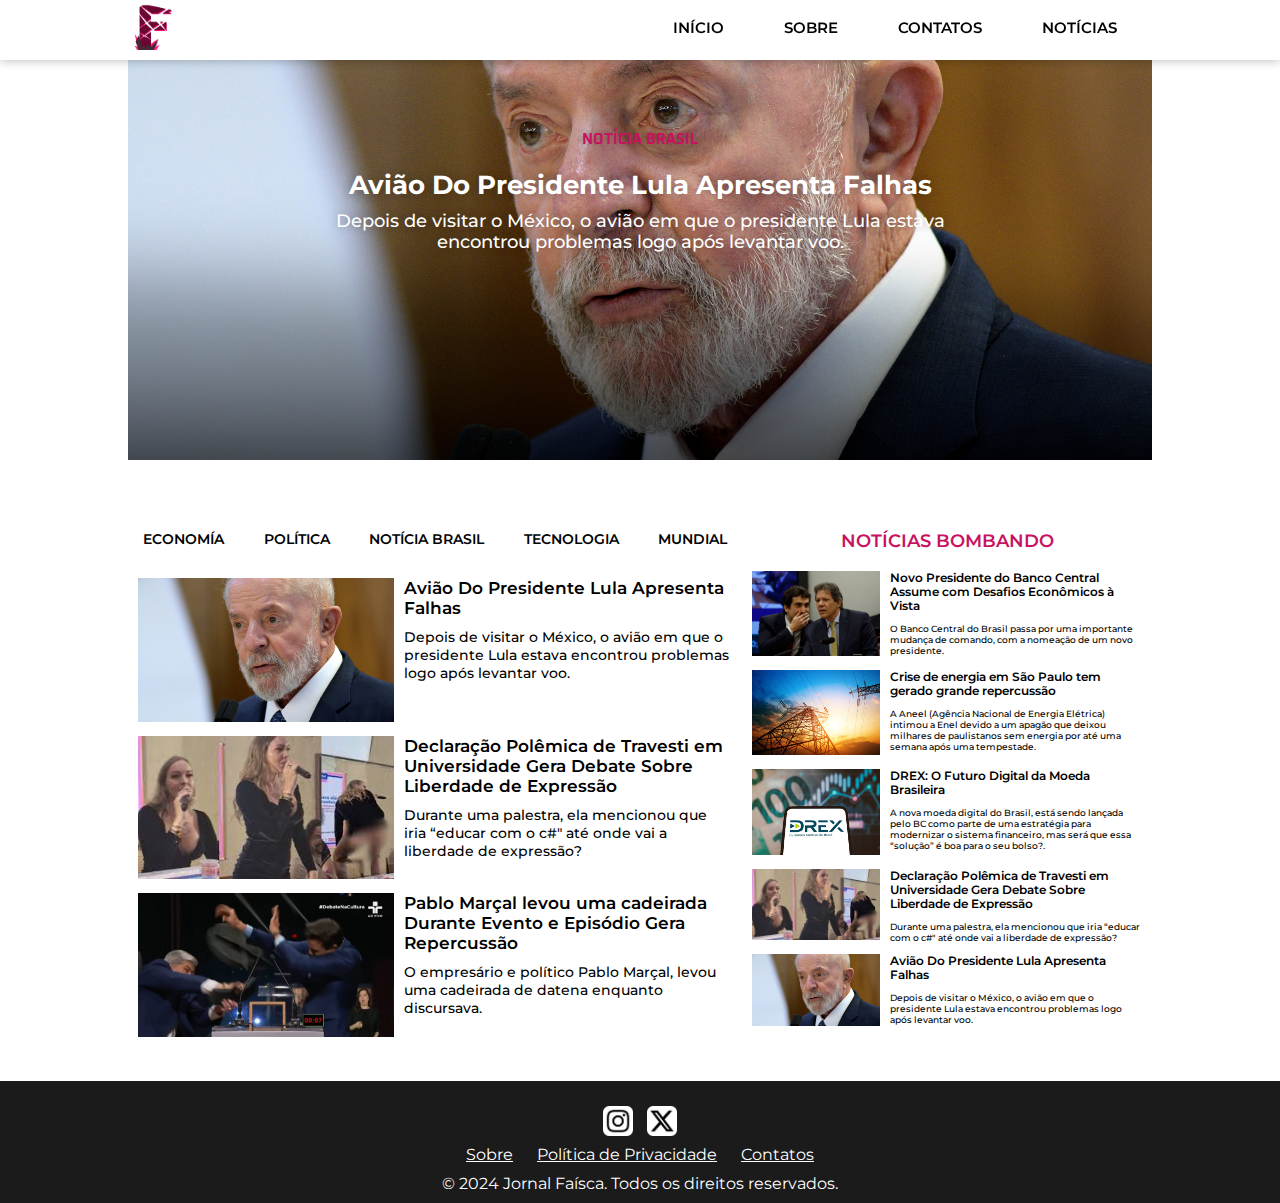
==== index.html @ 3a025a9e "PRIMEIRO" ====
<!DOCTYPE html>
<html lang="pt-br">
<head>
    <meta charset="UTF-8">
    <meta name="viewport" content="width=device-width, initial-scale=1.0">
    <link rel="shortcut icon" href="logo/LOGO ROSA.png" type="image/x-icon">
    <link rel="stylesheet" href="style.css">
    <title>Jornal Faísca - 2.0</title>
</head>
<body>
    <header>
        <nav class="menu">
            <div class="logo">
                <a href="index.html"><img src="logo/LOGO ROSA DARK.png" alt=""></a>
            </div>

            <div class="menu-list">
                <ul>
                    <li class="menu-item"><a href="#" class="menu-link">INÍCIO</a></li>
                    <li class="menu-item"><a href="#" class="menu-link">SOBRE</a></li>
                    <li class="menu-item"><a href="#" class="menu-link">CONTATOS</a></li>
                    <li class="menu-item"><a href="#noticias" class="menu-link">NOTÍCIAS</a></li>
                </ul>
            </div>

            <div class="mobile-menu-icon" onclick="menuShow()">
                <svg xmlns="http://www.w3.org/2000/svg" width="44" height="44" viewBox="0 0 24 24" stroke-width="1.5" stroke="#000000" fill="none" stroke-linecap="round" stroke-linejoin="round">
                    <path stroke="none" d="M0 0h24v24H0z" fill="none"/>
                    <line x1="4" y1="6" x2="20" y2="6" />
                    <line x1="4" y1="12" x2="20" y2="12" />
                    <line x1="4" y1="18" x2="20" y2="18" />
                    </svg>
            </div>
        </nav>

        <div class="mobile-menu">
            <ul>
                <li class="menu-item"><a href="#" class="menu-link">INÍCIO</a></li>
                <li class="menu-item"><a href="#" class="menu-link">SOBRE</a></li>
                <li class="menu-item"><a href="#" class="menu-link">CONTATOS</a></li>
                <li class="menu-item"><a href="#noticias" class="menu-link">NOTÍCIAS</a></li>
            </ul>
        </div>
    </header>
    <div class="container">
        <div class="banner-a">
            <a href="noticiaaviaodolulaapresentafalhas.html">
                <div class="banner">
                    <h2>NOTÍCIA BRASIL</h2>
                    <h1>Avião Do Presidente Lula Apresenta Falhas</h1>
                    <p>Depois de visitar o México, o avião em que o presidente Lula estava encontrou problemas logo após levantar voo.</p>
                </div>
            </a>
        </div>
        <div class="conteudo" id="noticias"><!--==========noticias==========-->
            <div class="box-conteudo-principal">
                <div class="box-menu-noticia">
                    <ul>
                        <li><p onclick="showContent('option1')">ECONOMÍA</p></li>
                        <li><p onclick="showContent('option2')">POLÍTICA</p></li>
                        <li><p onclick="showContent('option3')">NOTÍCIA BRASIL</p></li>
                        <li><p onclick="showContent('option4')">TECNOLOGIA</p></li>
                        <li><p onclick="showContent('option5')">MUNDIAL</p></li>
                    </ul>
                </div>
                <div class="blocomenu" id="option1"><!--ECONOMIA-->
                    <!--<div class="economia">
                        <a href="#">
                            <div class="img-economia">
                                <img src="imgs/" alt="">
                            </div>
                            <div class="texto-economia">
                                <h1></h1>
                                <p></p>
                            </div>
                        </a>
                    </div>-->
                    <!--<div class="economia">
                        <a href="#">
                            <div class="img-economia">
                                <img src="imgs/" alt="">
                            </div>
                            <div class="texto-economia">
                                <h1></h1>
                                <p></p>
                            </div>
                        </a>
                    </div>-->
                    <div class="economia">
                        <a href="#">
                            <div class="img-economia">
                                <img src="imgs/gabrielgalipol.jpg" alt="">
                            </div>
                            <div class="texto-economia">
                                <h1>Novo Presidente do Banco Central Assume com Desafios Econômicos à Vista</h1>
                                <p>O Banco Central do Brasil passa por uma importante mudança de comando, com a nomeação de um novo presidente.</p>
                            </div>
                        </a>
                    </div>
                    <div class="economia">
                        <a href="#">
                            <div class="img-economia">
                                <img src="imgs/Drex.jpg" alt="">
                            </div>
                            <div class="texto-economia">
                                <h1>DREX: O Futuro Digital da Moeda Brasileira</h1>
                                <p>A nova moeda digital do Brasil, está sendo lançada pelo BC como parte de uma estratégia para modernizar o sistema financeiro, mas será que essa “solução” é boa para o seu bolso?.</p>
                            </div>
                        </a>
                    </div>
                </div>
                <div class="blocomenu" id="option2"><!--POLÍTICA-->
                    <!--<div class="politica">
                        <a href="#">
                            <div class="img-politica">
                                <img src="imgs/" alt="">
                            </div>
                            <div class="texto-politica">
                                <h1></h1>
                                <p></p>
                            </div>
                        </a>
                    </div>-->
                    <!--<div class="politica">
                        <a href="#">
                            <div class="img-politica">
                                <img src="imgs/" alt="">
                            </div>
                            <div class="texto-politica">
                                <h1></h1>
                                <p></p>
                            </div>
                        </a>
                    </div>-->
                    <div class="politica">
                        <a href="#">
                            <div class="img-politica">
                                <img src="imgs/gabrielgalipol.jpg" alt="">
                            </div>
                            <div class="texto-politica">
                                <h1>Lorem Ipsum is simply dummy text of the printing.</h1>
                                <p>Lorem Ipsum has been the industry's standard dummy text ever since the 1500s, when an unknown.</p>
                            </div>
                        </a>
                    </div>
                    <div class="politica">
                        <a href="#">
                            <div class="img-politica">
                                <img src="imgs/gabrielgalipol.jpg" alt="">
                            </div>
                            <div class="texto-politica">
                                <h1>Lorem Ipsum is simply dummy text of the printing.</h1>
                                <p>Lorem Ipsum has been the industry's standard dummy text ever since the 1500s, when an unknown.</p>
                            </div>
                        </a>
                    </div>
                </div>
                <div class="blocomenu active" id="option3"><!--NOTICIABRASIL-->
                    <!--<div class="noticiabrasil">
                        <a href="#">
                            <div class="img-noticiabrasil">
                                <img src="imgs/" alt="">
                            </div>
                            <div class="texto-noticiabrasil">
                                <h1></h1>
                                <p></p>
                            </div>
                        </a>
                    </div>-->
                    <div class="noticiabrasil">
                        <a href="noticiaaviaodolulaapresentafalhas.html">
                            <div class="img-noticiabrasil">
                                <img src="imgs/lula avião.jpg" alt="">
                            </div>
                            <div class="texto-noticiabrasil">
                                <h1>Avião Do Presidente Lula Apresenta Falhas</h1>
                                <p>Depois de visitar o México, o avião em que o presidente Lula estava encontrou problemas logo após levantar voo.</p>
                            </div>
                        </a>
                    </div>
                    <div class="noticiabrasil">
                        <a href="#">
                            <div class="img-noticiabrasil">
                                <img src="imgs/trav.jpeg" alt="">
                            </div>
                            <div class="texto-noticiabrasil">
                                <h1>Declaração Polêmica de Travesti em Universidade Gera Debate Sobre Liberdade de Expressão</h1>
                                <p>Durante uma palestra, ela mencionou que iria “educar com o c#" até onde vai a liberdade de expressão?</p>
                            </div>
                        </a>
                    </div>
                    <div class="noticiabrasil">
                        <a href="#">
                            <div class="img-noticiabrasil">
                                <img src="imgs/cadeirada.jpg" alt="">
                            </div>
                            <div class="texto-noticiabrasil">
                                <h1>Pablo Marçal levou uma cadeirada Durante Evento e Episódio Gera Repercussão</h1>
                                <p>O empresário e político Pablo Marçal, levou uma cadeirada de datena enquanto discursava.</p>
                            </div>
                        </a>
                    </div>
                </div>
                <div class="blocomenu" id="option4"><!--TECNOLOGIA-->
                    <!--<div class="tecnologia">
                        <a href="#">
                            <div class="img-tecnologia">
                                <img src="imgs/" alt="">
                            </div>
                            <div class="texto-tecnologia">
                                <h1></h1>
                                <p></p>
                            </div>
                        </a>
                    </div>-->
                    <!--<div class="tecnologia">
                        <a href="#">
                            <div class="img-tecnologia">
                                <img src="imgs/" alt="">
                            </div>
                            <div class="texto-tecnologia">
                                <h1></h1>
                                <p></p>
                            </div>
                        </a>
                    </div>-->
                    <div class="tecnologia">
                        <a href="#">
                            <div class="img-tecnologia">
                                <img src="imgs/spenergia.jpg" alt="">
                            </div>
                            <div class="texto-tecnologia">
                                <h1>Lorem Ipsum is simply dummy text of the printing.</h1>
                                <p>Lorem Ipsum has been the industry's standard dummy text ever since the 1500s, when an unknown.</p>
                            </div>
                        </a>
                    </div>
                    <div class="tecnologia">
                        <a href="#">
                            <div class="img-tecnologia">
                                <img src="imgs/gabrielgalipol.jpg" alt="">
                            </div>
                            <div class="texto-tecnologia">
                                <h1>Lorem Ipsum is simply dummy text of the printing.</h1>
                                <p>Lorem Ipsum has been the industry's standard dummy text ever since the 1500s, when an unknown.</p>
                            </div>
                        </a>
                    </div>
                </div>
                <div class="blocomenu" id="option5"><!--MUNDIAL-->
                    <!--<div class="mundial">
                        <a href="#">
                            <div class="img-mundial">
                                <img src="imgs/" alt="">
                            </div>
                            <div class="texto-mundial">
                                <h1></h1>
                                <p></p>
                            </div>
                        </a>
                    </div>-->
                    <!--<div class="mundial">
                        <a href="#">
                            <div class="img-mundial">
                                <img src="imgs/" alt="">
                            </div>
                            <div class="texto-mundial">
                                <h1></h1>
                                <p></p>
                            </div>
                        </a>
                    </div>-->
                    <div class="mundial">
                        <a href="#">
                            <div class="img-mundial">
                                <img src="imgs/trav.jpeg" alt="">
                            </div>
                            <div class="texto-mundial">
                                <h1>Lorem Ipsum is simply dummy text of the printing.</h1>
                                <p>Lorem Ipsum has been the industry's standard dummy text ever since the 1500s, when an unknown.</p>
                            </div>
                        </a>
                    </div>
                    <div class="mundial">
                        <a href="#">
                            <div class="img-mundial">
                                <img src="imgs/gabrielgalipol.jpg" alt="">
                            </div>
                            <div class="texto-mundial">
                                <h1>Lorem Ipsum is simply dummy text of the printing.</h1>
                                <p>Lorem Ipsum has been the industry's standard dummy text ever since the 1500s, when an unknown.</p>
                            </div>
                        </a>
                    </div>
                </div>
            </div>
            <div class="box-conteudo-secundario">
                <h1>NOTÍCIAS BOMBANDO</h1>
                <div class="noticia-secundaria-1">
                    <a href="#">
                        <div class="img-noticia-secundaria-1">
                            <img src="imgs/gabrielgalipol.jpg" alt="">
                        </div>
                        <div class="texto-noticia-secundaria-1">
                            <h1>Novo Presidente do Banco Central Assume com Desafios Econômicos à Vista</h1>
                            <p>O Banco Central do Brasil passa por uma importante mudança de comando, com a nomeação de um novo presidente.</p>
                        </div>
                    </a>
                </div>
                <div class="noticia-secundaria-2">
                    <a href="#">
                        <div class="img-noticia-secundaria-2">
                            <img src="imgs/spenergia.jpg" alt="">
                        </div>
                        <div class="texto-noticia-secundaria-2">
                            <h1>Crise de energia em São Paulo tem gerado grande repercussão</h1>
                            <p>A Aneel (Agência Nacional de Energia Elétrica) intimou a Enel devido a um apagão que deixou milhares de paulistanos sem energia por até uma semana após uma tempestade.</p>
                        </div>
                    </a>
                </div>
                <div class="noticia-secundaria-3">
                    <a href="#">
                        <div class="img-noticia-secundaria-3">
                            <img src="imgs/Drex.jpg" alt="">
                        </div>
                        <div class="texto-noticia-secundaria-3">
                            <h1>DREX: O Futuro Digital da Moeda Brasileira</h1>
                            <p>A nova moeda digital do Brasil, está sendo lançada pelo BC como parte de uma estratégia para modernizar o sistema financeiro, mas será que essa “solução” é boa para o seu bolso?.</p>
                        </div>
                    </a>
                </div>
                <div class="noticia-secundaria-4">
                    <a href="#">
                        <div class="img-noticia-secundaria-4">
                            <img src="imgs/trav.jpeg" alt="">
                        </div>
                        <div class="texto-noticia-secundaria-4">
                            <h1>Declaração Polêmica de Travesti em Universidade Gera Debate Sobre Liberdade de Expressão</h1>
                            <p>Durante uma palestra, ela mencionou que iria “educar com o c#" até onde vai a liberdade de expressão?</p>
                        </div>
                    </a>
                </div>
                <div class="noticia-secundaria-5">
                    <a href="noticiaaviaodolulaapresentafalhas.html">
                        <div class="img-noticia-secundaria-5">
                            <img src="imgs/lula avião.jpg" alt="">
                        </div>
                        <div class="texto-noticia-secundaria-5">
                            <h1>Avião Do Presidente Lula Apresenta Falhas</h1>
                            <p>Depois de visitar o México, o avião em que o presidente Lula estava encontrou problemas logo após levantar voo.</p>
                        </div>
                    </a>
                </div>
            </div>
        </div>
    </div>
        <footer>
            <a href="https://www.instagram.com/faiscablog/" target="_blank" id="instagram-f"><img src="logo/insta.png" alt=""></a>
            <a href="https://x.com/Faisca628331109" target="_blank" id="twitter-f"><img src="logo/x.png" alt=""></a>
            <ul>
                <li><a href="sobre" target="_blank">Sobre</a></li>
                <li><a href="privacidade" target="_blank">Política de Privacidade</a></li>
                <li><a href="contatos" target="_blank">Contatos</a></li>
            </ul>
            <p>&copy; 2024 Jornal Faísca. Todos os direitos reservados.</p>
        </footer>
        <div id="btnTop">
            <img src="Itens usados/setabrancapracima.png" alt="">
        </div>
    <script src="header.js"></script>
    <script src="btntop.js"></script>
    <script src="activedesativ.js"></script>
</body>
</html>
---- style.css ----
@charset "UTF-8";

@import url('https://fonts.googleapis.com/css2?family=Montserrat:ital,wght@0,100..900;1,100..900&display=swap');
@import url('https://fonts.googleapis.com/css2?family=Oxanium:wght@200..800&display=swap');
@import url('https://fonts.googleapis.com/css2?family=Poppins:ital,wght@0,100;0,200;0,300;0,400;0,500;0,600;0,700;0,800;0,900;1,100;1,200;1,300;1,400;1,500;1,600;1,700;1,800;1,900&display=swap');
@import url('https://fonts.googleapis.com/css2?family=Roboto:ital,wght@0,100;0,300;0,400;0,500;0,700;0,900;1,100;1,300;1,400;1,500;1,700;1,900&display=swap');

* {
    margin: 0;
    padding: 0;
    border: 0;
}

/*==========cores==========*/

:root {
    --cor-principal-STbranco--: #c91161;
}

/*body {
    background-color: rgb(161, 159, 159);
}*/

.container {
    width: 80vw;
    height: auto;
    margin: auto;
}

@media (max-width: 1200px) {
    .container {
        width: 100vw;
    }
}

header {
    background-color: rgb(255, 255, 255);
    width: 100%;
    height: 60px;
    position: fixed;
    z-index: 999;
    box-shadow: rgba(0, 0, 0, 0.3) 0px 0px 10px;
}

.menu {
    display: flex;
    justify-content: space-between;
    width: 80vw;
    margin: auto;
}

@media (max-width: 1200px) {
    .menu {
        width: 100vw;
    }
}

.logo {
    padding: 0px;
}

.logo img {
    width: 50px;
}

.menu-list {
    display: flex;
    align-items: center;
}

.menu-list ul {
    display: flex;
    align-items: center;
    list-style: none;
}

.menu-item {
    margin: 10px;
    margin-right: 20px;
}

.menu-link {
    text-decoration: none;
    font-size: 15px;
    color: #000000;
    font-weight: 600;
    transition: 0.4s;
    padding: 10px 15px;
    font-family: "Montserrat";
}

.menu-link:hover {
    background-color: var(--cor-principal-STbranco--);
    color: white;
}

.mobile-menu-icon {
    padding: 5px;
}

.mobile-menu-icon {
    display: none;
    cursor: pointer;
    border-radius: 5px;
    transition: 0.3s;
}

.mobile-menu-icon:hover {
    background-color: #c9c9c96e;
}

.mobile-menu {
    display: none;
    background-color: white;
    box-shadow: rgba(0, 0, 0, 0.3) 0px 5px 10px;
}

@media screen and (max-width: 970px) {
    .menu-item {
        display: none;
    }
    .mobile-menu-icon {
        display: block;
    }
    .mobile-menu ul {
        display: flex;
        flex-direction: column;
        text-align: center;
        padding: 5px;
    }
    .mobile-menu .menu-item {
        display: block;
        padding: 5px 10px;
    }
    .mobile-menu {
        width: 100%;
    }
    .open {
        display: block;
    }
}

/*==========banner==========*/

.banner {
    width: 100%;
    height: 500px;
    background-image: url(imgs/lula\ aviãobanner.jpg);
    background-repeat: no-repeat;
    background-position: center center;
    background-size: cover;
    padding-top: 60px;
}

@media (max-width: 1550px) {
    .banner {
        height: 400px;
    }
}

@media (max-width: 580px) {
    .banner {
        height: 350px;
    }
}

.banner-a a {
    text-decoration: none;
}

.banner h2 {
    color: var(--cor-principal-STbranco--);
    font-size: 1.2vw;
    font-family: "Oxanium";
    text-shadow: rgba(0, 0, 0, 0.3) 0px 0px 10px;
    text-align: center;
    padding-top: 70px;
}

@media (max-width: 1200px) {
    .banner h2 {
        font-size: 1.7vw;
    }
}

@media (max-width: 970px) {
    .banner h2 {
        font-size: 2.2vw;
    }
}

@media (max-width: 700px) {
    .banner h2 {
        font-size: 3vw;
        padding-top: 40px;
    }
}

.banner h1 {
    font-size: 2vw;
    font-family: "Montserrat";
    color: white;
    text-shadow: rgba(0, 0, 0, 0.3) 0px 0px 10px;
    text-align: center;
    padding-top: 20px;
    font-weight: 700;
}

@media (max-width: 1200px) {
    .banner h1 {
        font-size: 2.8vw;
    }
}

@media (max-width: 970px) {
    .banner h1 {
        font-size: 3.5vw;
    }
}

@media (max-width: 700px) {
    .banner h1 {
        font-size: 5.7vw;
    }
}

.banner p {
    max-width: 700px;
    font-size: 1.4vw;
    font-family: "Montserrat";
    color: white;
    text-shadow: rgba(0, 0, 0, 0.3) 0px 0px 10px;
    text-align: center;
    padding-top: 10px;
    margin: auto;
    font-weight: 500;
}

@media (max-width: 1200px) {
    .banner p {
        font-size: 2vw;
    }
}

@media (max-width: 1100px) {
    .banner p {
        max-width: 500px;
    }
}

@media (max-width: 970px) {
    .banner p {
        max-width: 700px;
        font-size: 2.5vw;
    }
}

@media (max-width: 700px) {
    .banner p {
        max-width: 500px;
        font-size: 3.4vw;
        text-shadow: rgba(0, 0, 0, 0.6) 0px 0px 10px;
        font-weight: 400;
    }
}

@media (max-width: 480px) {
    .banner p {
        max-width: 350px;
        font-size: 3.6vw;
    }
}

/*==========conteudo==========*/

.conteudo {
    width: 100%;
    background-color: white;
    display: flex;
    justify-content: space-between;
    padding-top: 60px;
}

@media (max-width: 970px) {
    .conteudo {
        display: block;
    }
}

@media (max-width: 520px) {
    .conteudo {
        display: block;
    }
}

.box-conteudo-principal {
    width: 60%;
}

@media (max-width: 970px) {
    .box-conteudo-principal{
        width: 100%;
    }
}

.box-menu-noticia {
    width: 100%;
    padding-bottom: 10px;
}

@media (max-width: 1200px) {
    .box-menu-noticia{
        margin-left: 10px;
    }
}

@media (max-width: 970px) {
    .box-menu-noticia{
        margin-left: 0px;
    }
}

.box-menu-noticia ul {
    display: flex;
    justify-content: space-between;
}

.box-menu-noticia ul li {
    list-style-type: none;
}

.box-menu-noticia ul li p{
    padding: 10px 30px;
    color: black;
    font-size: 14px;
    font-family: "Montserrat";
    font-weight: 600;
    transition: 0.3s;
}

@media (max-width: 1550px) {
    .box-menu-noticia ul li p{
        padding: 10px 15px;
    }
}

@media (max-width: 580px) {
    .box-menu-noticia ul li p{
        padding: 6px 10px;
        font-size: 12px;
    }
}

@media (max-width: 480px) {
    .box-menu-noticia ul li p{
        padding: 3px 6px;
        font-size: 10px;
    }
}

.box-menu-noticia ul li p:hover {
    background-color: var(--cor-principal-STbranco--);
    color: white;
    cursor: pointer;
}

/*==========função-sumir-aparece==========*/

.blocomenu {
    display: none; /* Esconde todas as divs inicialmente */
}
.active {
    display: block;
}

/*=====economia=====*/

.economia a{
    width: 100%;
    display: flex;
    justify-content: space-between;
    text-decoration: none;
}

.economia a:hover {
    background-color: #e7e7e7;
}

.img-economia img {
    width: 20vw;
    padding-top: 10px;
    padding-left: 10px;
}

@media (max-width: 970px) {
    .img-economia img {
        width: 40vw;
    }
}

.texto-economia h1{
    font-size: 1.3vw;
    color: black;
    font-family: "Montserrat";
    font-weight: 600;
    padding-top: 10px;
    padding-left: 10px;
    padding-right: 10px;
}

@media (max-width: 1200px) {
    .texto-economia h1 {
        font-size: 1.7vw;
    }
}

@media (max-width: 970px) {
    .texto-economia h1 {
        font-size: 2.7vw;
        font-weight: 700;
    }
}

.texto-economia p {
    font-size: 1.1vw;
    color: black;
    font-family: "Montserrat";
    font-weight: 500;
    padding-top: 10px;
    padding-left: 10px;
    padding-right: 10px;
}

@media (max-width: 1200px) {
    .texto-economia p {
        font-size: 1.5vw;
    }
}

@media (max-width: 970px) {
    .texto-economia p {
        font-size: 2.4vw;
    }
}

/*=====política=====*/

.politica a{
    width: 100%;
    display: flex;
    justify-content: space-between;
    text-decoration: none;
}

.politica a:hover {
    background-color: #e7e7e7;
}

.img-politica img {
    width: 20vw;
    padding-top: 10px;
    padding-left: 10px;
}

@media (max-width: 970px) {
    .img-politica img {
        width: 40vw;
    }
}

.texto-politica h1{
    font-size: 1.3vw;
    color: black;
    font-family: "Montserrat";
    font-weight: 600;
    padding-top: 10px;
    padding-left: 10px;
    padding-right: 10px;
}

@media (max-width: 1200px) {
    .texto-politica h1 {
        font-size: 1.7vw;
    }
}

@media (max-width: 970px) {
    .texto-politica h1 {
        font-size: 2.7vw;
        font-weight: 700;
    }
}

.texto-politica p {
    font-size: 1.1vw;
    color: black;
    font-family: "Montserrat";
    font-weight: 500;
    padding-top: 10px;
    padding-left: 10px;
    padding-right: 10px;
}

@media (max-width: 1200px) {
    .texto-politica p {
        font-size: 1.5vw;
    }
}

@media (max-width: 970px) {
    .texto-politica p {
        font-size: 2.4vw;
    }
}

/*=====noticiabrasil=====*/

.noticiabrasil a{
    width: 100%;
    display: flex;
    justify-content: space-between;
    text-decoration: none;
}

.noticiabrasil a:hover {
    background-color: #e7e7e7;
}

.img-noticiabrasil img {
    width: 20vw;
    padding-top: 10px;
    padding-left: 10px;
}

@media (max-width: 970px) {
    .img-noticiabrasil img {
        width: 40vw;
    }
}

.texto-noticiabrasil h1{
    font-size: 1.3vw;
    color: black;
    font-family: "Montserrat";
    font-weight: 600;
    padding-top: 10px;
    padding-left: 10px;
    padding-right: 10px;
}

@media (max-width: 1200px) {
    .texto-noticiabrasil h1 {
        font-size: 1.7vw;
    }
}

@media (max-width: 970px) {
    .texto-noticiabrasil h1 {
        font-size: 2.7vw;
        font-weight: 700;
    }
}

.texto-noticiabrasil p {
    font-size: 1.1vw;
    color: black;
    font-family: "Montserrat";
    font-weight: 500;
    padding-top: 10px;
    padding-left: 10px;
    padding-right: 10px;
}

@media (max-width: 1200px) {
    .texto-noticiabrasil p {
        font-size: 1.5vw;
    }
}

@media (max-width: 970px) {
    .texto-noticiabrasil p {
        font-size: 2.4vw;
    }
}

/*=====tecnologia=====*/

.tecnologia a{
    width: 100%;
    display: flex;
    justify-content: space-between;
    text-decoration: none;
}

.tecnologia a:hover {
    background-color: #e7e7e7;
}

.img-tecnologia img {
    width: 20vw;
    padding-top: 10px;
    padding-left: 10px;
}

@media (max-width: 970px) {
    .img-tecnologia img {
        width: 40vw;
    }
}

.texto-tecnologia h1{
    font-size: 1.3vw;
    color: black;
    font-family: "Montserrat";
    font-weight: 600;
    padding-top: 10px;
    padding-left: 10px;
    padding-right: 10px;
}

@media (max-width: 1200px) {
    .texto-tecnologia h1 {
        font-size: 1.7vw;
    }
}

@media (max-width: 970px) {
    .texto-tecnologia h1 {
        font-size: 2.7vw;
        font-weight: 700;
    }
}

.texto-tecnologia p {
    font-size: 1.1vw;
    color: black;
    font-family: "Montserrat";
    font-weight: 500;
    padding-top: 10px;
    padding-left: 10px;
    padding-right: 10px;
}

@media (max-width: 1200px) {
    .texto-tecnologia p {
        font-size: 1.5vw;
    }
}

@media (max-width: 970px) {
    .texto-tecnologia p {
        font-size: 2.4vw;
    }
}

/*=====mundial=====*/

.mundial a{
    width: 100%;
    display: flex;
    justify-content: space-between;
    text-decoration: none;
}

.mundial a:hover {
    background-color: #e7e7e7;
}

.img-mundial img {
    width: 20vw;
    padding-top: 10px;
    padding-left: 10px;
}

@media (max-width: 970px) {
    .img-mundial img {
        width: 40vw;
    }
}

.texto-mundial h1{
    font-size: 1.3vw;
    color: black;
    font-family: "Montserrat";
    font-weight: 600;
    padding-top: 10px;
    padding-left: 10px;
    padding-right: 10px;
}

@media (max-width: 1200px) {
    .texto-mundial h1 {
        font-size: 1.7vw;
    }
}

@media (max-width: 970px) {
    .texto-mundial h1 {
        font-size: 2.7vw;
        font-weight: 700;
    }
}

.texto-mundial p {
    font-size: 1.1vw;
    color: black;
    font-family: "Montserrat";
    font-weight: 500;
    padding-top: 10px;
    padding-left: 10px;
    padding-right: 10px;
}

@media (max-width: 1200px) {
    .texto-mundial p {
        font-size: 1.5vw;
    }
}

@media (max-width: 970px) {
    .texto-mundial p {
        font-size: 2.4vw;
    }
}

/*==========conteudo-secundario==========*/

.box-conteudo-secundario {
    width: 40%;
}

@media (max-width: 970px) {
    .box-conteudo-secundario {
        width: 100%;
    }
}

.box-conteudo-secundario h1 {
    font-size: 1.4vw;
    color: var(--cor-principal-STbranco--);
    font-family: "Montserrat";
    font-weight: 600;
    text-align: center;
    padding: 10px;
}

@media (max-width: 970px) {
    .box-conteudo-secundario h1 {
        font-size: 2.4vw;
        padding-top: 50px;
    }
}

/*=====noticia-secundaria-1=====*/

.noticia-secundaria-1 a{
    width: 100%;
    display: flex;
    justify-content: space-between;
    text-decoration: none;
}

.noticia-secundaria-1 a:hover {
    background-color: #e7e7e7;
}

.img-noticia-secundaria-1 img {
    width: 10vw;
    padding-left: 10px;
    padding-top: 10px;
}

@media (max-width: 1200px) {
    .noticia-secundaria-1 img {
        width: 15vw;
    }
}

@media (max-width: 970px) {
    .noticia-secundaria-1 img {
        width: 30vw;
    }
}

.texto-noticia-secundaria-1 h1{
    font-size: 0.9vw;
    color: black;
    font-family: "Montserrat";
    font-weight: 600;
    padding-top: 10px;
    padding-left: 10px;
    padding-right: 10px;
    text-align: initial;
}

@media (max-width: 1200px) {
    .texto-noticia-secundaria-1 h1 {
        font-size: 1.4vw;
    }
}

@media (max-width: 970px) {
    .texto-noticia-secundaria-1 h1 {
        font-size: 2.5vw;
    }
}

.texto-noticia-secundaria-1 p {
    font-size: 0.7vw;
    color: black;
    font-family: "Montserrat";
    font-weight: 500;
    padding-top: 0px;
    padding-left: 10px;
    padding-right: 10px;
    text-align: initial;
}

@media (max-width: 1200px) {
    .texto-noticia-secundaria-1 p {
        font-size: 1vw;
    }
}

@media (max-width: 970px) {
    .texto-noticia-secundaria-1 p {
        font-size: 2vw;
    }
}

/*=====noticia-secundaria-2=====*/

.noticia-secundaria-2 a{
    width: 100%;
    display: flex;
    justify-content: space-between;
    text-decoration: none;
}

.noticia-secundaria-2 a:hover {
    background-color: #e7e7e7;
}

.img-noticia-secundaria-2 img {
    width: 10vw;
    padding-left: 10px;
    padding-top: 10px;
}

@media (max-width: 1200px) {
    .noticia-secundaria-2 img {
        width: 15vw;
    }
}

@media (max-width: 970px) {
    .noticia-secundaria-2 img {
        width: 30vw;
    }
}

.texto-noticia-secundaria-2 h1{
    font-size: 0.9vw;
    color: black;
    font-family: "Montserrat";
    font-weight: 600;
    padding-top: 10px;
    padding-left: 10px;
    padding-right: 10px;
    text-align: initial;
}

@media (max-width: 1200px) {
    .texto-noticia-secundaria-2 h1 {
        font-size: 1.4vw;
    }
}

@media (max-width: 970px) {
    .texto-noticia-secundaria-2 h1 {
        font-size: 2.5vw;
    }
}

.texto-noticia-secundaria-2 p {
    font-size: 0.7vw;
    color: black;
    font-family: "Montserrat";
    font-weight: 500;
    padding-top: 0px;
    padding-left: 10px;
    padding-right: 10px;
    text-align: initial;
}

@media (max-width: 1200px) {
    .texto-noticia-secundaria-2 p {
        font-size: 1vw;
    }
}

@media (max-width: 970px) {
    .texto-noticia-secundaria-2 p {
        font-size: 2vw;
    }
}

/*=====noticia-secundaria-3=====*/

.noticia-secundaria-3 a{
    width: 100%;
    display: flex;
    justify-content: space-between;
    text-decoration: none;
}

.noticia-secundaria-3 a:hover {
    background-color: #e7e7e7;
}

.img-noticia-secundaria-3 img {
    width: 10vw;
    padding-left: 10px;
    padding-top: 10px;
}

@media (max-width: 1200px) {
    .noticia-secundaria-3 img {
        width: 15vw;
    }
}

@media (max-width: 970px) {
    .noticia-secundaria-3 img {
        width: 30vw;
    }
}

.texto-noticia-secundaria-3 h1{
    font-size: 0.9vw;
    color: black;
    font-family: "Montserrat";
    font-weight: 600;
    padding-top: 10px;
    padding-left: 10px;
    padding-right: 10px;
    text-align: initial;
}

@media (max-width: 1200px) {
    .texto-noticia-secundaria-3 h1 {
        font-size: 1.4vw;
    }
}

@media (max-width: 970px) {
    .texto-noticia-secundaria-3 h1 {
        font-size: 2.5vw;
    }
}

.texto-noticia-secundaria-3 p {
    font-size: 0.7vw;
    color: black;
    font-family: "Montserrat";
    font-weight: 500;
    padding-top: 0px;
    padding-left: 10px;
    padding-right: 10px;
    text-align: initial;
}

@media (max-width: 1200px) {
    .texto-noticia-secundaria-3 p {
        font-size: 1vw;
    }
}

@media (max-width: 970px) {
    .texto-noticia-secundaria-3 p {
        font-size: 2vw;
    }
}

/*=====noticia-secundaria-4=====*/

.noticia-secundaria-4 a{
    width: 100%;
    display: flex;
    justify-content: space-between;
    text-decoration: none;
}

.noticia-secundaria-4 a:hover {
    background-color: #e7e7e7;
}

.img-noticia-secundaria-4 img {
    width: 10vw;
    padding-left: 10px;
    padding-top: 10px;
}

@media (max-width: 1200px) {
    .noticia-secundaria-4 img {
        width: 15vw;
    }
}

@media (max-width: 970px) {
    .noticia-secundaria-4 img {
        width: 30vw;
    }
}

.texto-noticia-secundaria-4 h1{
    font-size: 0.9vw;
    color: black;
    font-family: "Montserrat";
    font-weight: 600;
    padding-top: 10px;
    padding-left: 10px;
    padding-right: 10px;
    text-align: initial;
}

@media (max-width: 1200px) {
    .texto-noticia-secundaria-4 h1 {
        font-size: 1.4vw;
    }
}

@media (max-width: 970px) {
    .texto-noticia-secundaria-4 h1 {
        font-size: 2.5vw;
    }
}

.texto-noticia-secundaria-4 p {
    font-size: 0.7vw;
    color: black;
    font-family: "Montserrat";
    font-weight: 500;
    padding-top: 0px;
    padding-left: 10px;
    padding-right: 10px;
    text-align: initial;
}

@media (max-width: 1200px) {
    .texto-noticia-secundaria-4 p {
        font-size: 1vw;
    }
}

@media (max-width: 970px) {
    .texto-noticia-secundaria-4 p {
        font-size: 2vw;
    }
}

/*=====noticia-secundaria-5=====*/

.noticia-secundaria-5 a{
    width: 100%;
    display: flex;
    justify-content: space-between;
    text-decoration: none;
}

.noticia-secundaria-5 a:hover {
    background-color: #e7e7e7;
}

.img-noticia-secundaria-5 img {
    width: 10vw;
    padding-left: 10px;
    padding-top: 10px;
}

@media (max-width: 1200px) {
    .noticia-secundaria-5 img {
        width: 15vw;
    }
}

@media (max-width: 970px) {
    .noticia-secundaria-5 img {
        width: 30vw;
    }
}

.texto-noticia-secundaria-5 h1{
    font-size: 0.9vw;
    color: black;
    font-family: "Montserrat";
    font-weight: 600;
    padding-top: 10px;
    padding-left: 10px;
    padding-right: 10px;
    text-align: initial;
}

@media (max-width: 1200px) {
    .texto-noticia-secundaria-5 h1 {
        font-size: 1.4vw;
    }
}

@media (max-width: 970px) {
    .texto-noticia-secundaria-5 h1 {
        font-size: 2.5vw;
    }
}

.texto-noticia-secundaria-5 p {
    font-size: 0.7vw;
    color: black;
    font-family: "Montserrat";
    font-weight: 500;
    padding-top: 0px;
    padding-left: 10px;
    padding-right: 10px;
    text-align: initial;
}

@media (max-width: 1200px) {
    .texto-noticia-secundaria-5 p {
        font-size: 1vw;
    }
}

@media (max-width: 970px) {
    .texto-noticia-secundaria-5 p {
        font-size: 2vw;
    }
}

/*----------botão-top----------*/

#btnTop{
    background-color: #ad074f;
    border-radius: 10px;
    position: fixed;
    bottom: 50px;
    left: 50px;
    display: flex;
    cursor: pointer;
    transition: 0.4s;
}

#btnTop:hover {
    background-color: #700433;
}

#btnTop img {
    width: 30px;
    padding: 10px;
}

/*---------------FOOTER---------------*/

footer {
    background-color: #1b1b1b;
    color: white;
    margin-top: 40px;
    padding: 20px 20px 10px 20px;
    text-align: center;
    font-family: "Montserrat";
}

footer ul {
    list-style: none;
    padding: 0;
    padding-bottom: 10px;
}

footer ul li {
    display: inline;
    margin: 0 10px;
}

footer a {
    color: white;
    transition: 0.3s;
}

footer a:hover {
    color: #c7c7c7;
}


#instagram-f img {
    width: 30px;
    margin: 5px;
    transition: 0.3s;
}

#instagram-f img:hover {
    transform: translateY(-3px);
}

#twitter-f img {
    width: 30px;
    margin: 5px;
    transition: 0.3s;
}

#twitter-f img:hover {
    transform: translateY(-3px);
}
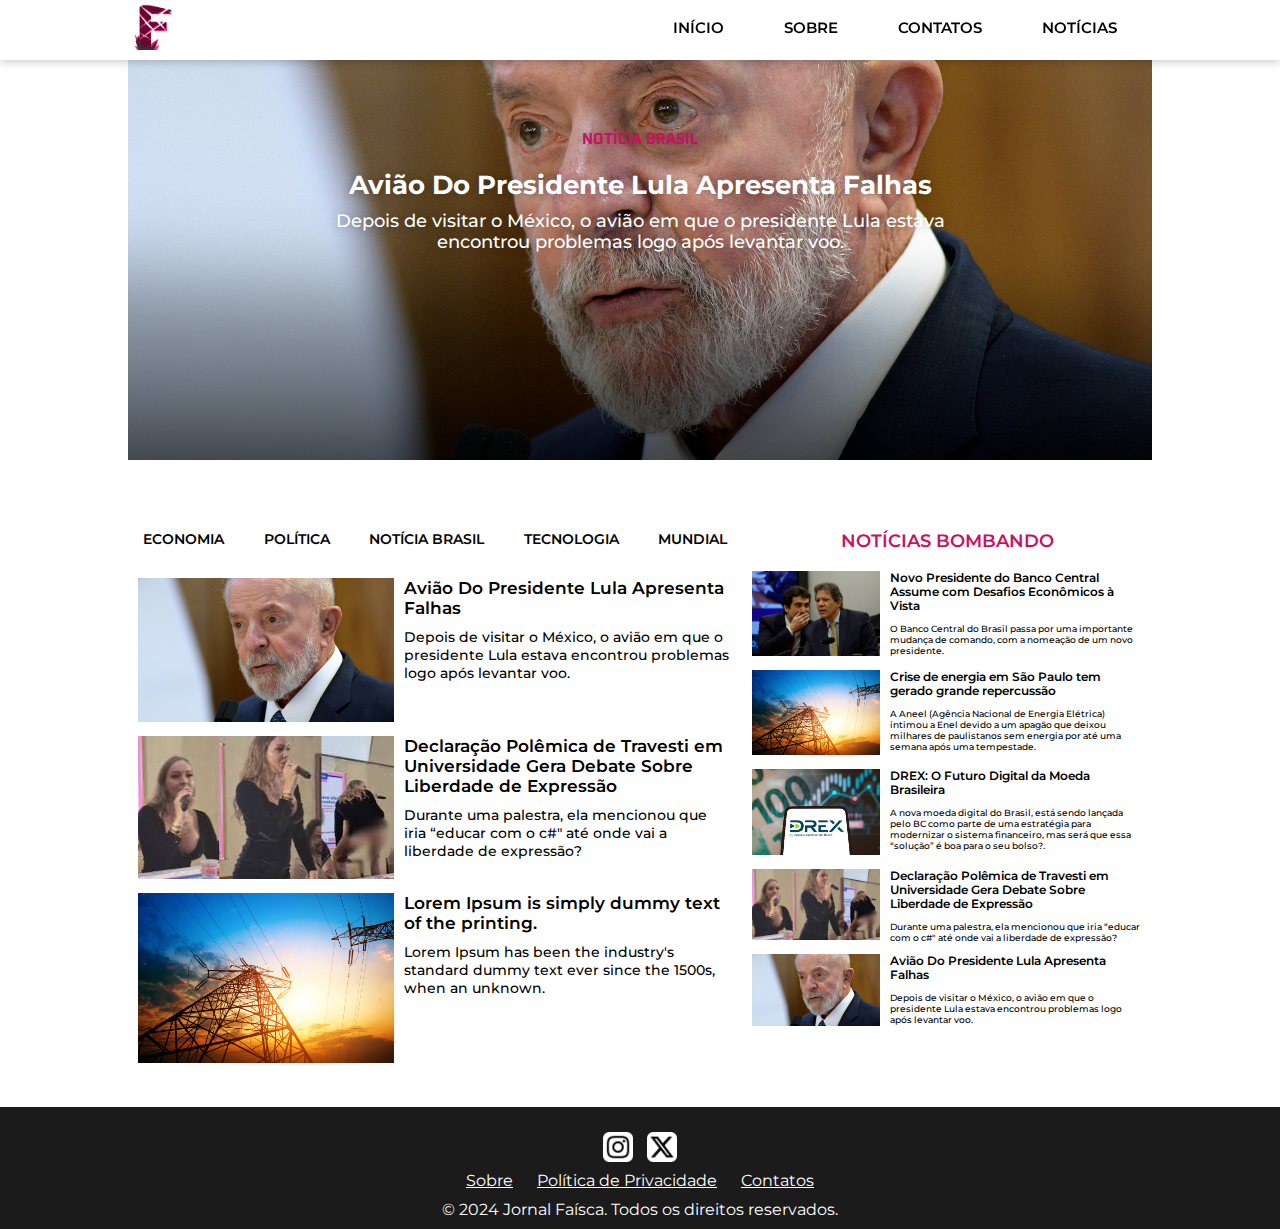
==== commit 34136702: "SEGUNDO" ====
--- a/index.html
+++ b/index.html
@@ -56,7 +56,7 @@
             <div class="box-conteudo-principal">
                 <div class="box-menu-noticia">
                     <ul>
-                        <li><p onclick="showContent('option1')">ECONOMÍA</p></li>
+                        <li><p onclick="showContent('option1')">ECONOMIA</p></li>
                         <li><p onclick="showContent('option2')">POLÍTICA</p></li>
                         <li><p onclick="showContent('option3')">NOTÍCIA BRASIL</p></li>
                         <li><p onclick="showContent('option4')">TECNOLOGIA</p></li>
@@ -87,18 +87,7 @@
                         </a>
                     </div>-->
                     <div class="economia">
-                        <a href="#">
-                            <div class="img-economia">
-                                <img src="imgs/gabrielgalipol.jpg" alt="">
-                            </div>
-                            <div class="texto-economia">
-                                <h1>Novo Presidente do Banco Central Assume com Desafios Econômicos à Vista</h1>
-                                <p>O Banco Central do Brasil passa por uma importante mudança de comando, com a nomeação de um novo presidente.</p>
-                            </div>
-                        </a>
-                    </div>
-                    <div class="economia">
-                        <a href="#">
+                        <a href="noticiadrexofuturodigitaldamoedabrasileira.html">
                             <div class="img-economia">
                                 <img src="imgs/Drex.jpg" alt="">
                             </div>
@@ -133,24 +122,13 @@
                         </a>
                     </div>-->
                     <div class="politica">
-                        <a href="#">
+                        <a href="noticianovopresidentedobancocentralassume.html">
                             <div class="img-politica">
                                 <img src="imgs/gabrielgalipol.jpg" alt="">
                             </div>
                             <div class="texto-politica">
-                                <h1>Lorem Ipsum is simply dummy text of the printing.</h1>
-                                <p>Lorem Ipsum has been the industry's standard dummy text ever since the 1500s, when an unknown.</p>
-                            </div>
-                        </a>
-                    </div>
-                    <div class="politica">
-                        <a href="#">
-                            <div class="img-politica">
-                                <img src="imgs/gabrielgalipol.jpg" alt="">
-                            </div>
-                            <div class="texto-politica">
-                                <h1>Lorem Ipsum is simply dummy text of the printing.</h1>
-                                <p>Lorem Ipsum has been the industry's standard dummy text ever since the 1500s, when an unknown.</p>
+                                <h1>Novo Presidente do Banco Central Assume com Desafios Econômicos à Vista</h1>
+                                <p>O Banco Central do Brasil passa por uma importante mudança de comando, com a nomeação de um novo presidente.</p>
                             </div>
                         </a>
                     </div>
@@ -192,11 +170,11 @@
                     <div class="noticiabrasil">
                         <a href="#">
                             <div class="img-noticiabrasil">
-                                <img src="imgs/cadeirada.jpg" alt="">
+                                <img src="imgs/spenergia.jpg" alt="">
                             </div>
                             <div class="texto-noticiabrasil">
-                                <h1>Pablo Marçal levou uma cadeirada Durante Evento e Episódio Gera Repercussão</h1>
-                                <p>O empresário e político Pablo Marçal, levou uma cadeirada de datena enquanto discursava.</p>
+                                <h1>Lorem Ipsum is simply dummy text of the printing.</h1>
+                                <p>Lorem Ipsum has been the industry's standard dummy text ever since the 1500s, when an unknown.</p>
                             </div>
                         </a>
                     </div>
@@ -235,17 +213,6 @@
                             </div>
                         </a>
                     </div>
-                    <div class="tecnologia">
-                        <a href="#">
-                            <div class="img-tecnologia">
-                                <img src="imgs/gabrielgalipol.jpg" alt="">
-                            </div>
-                            <div class="texto-tecnologia">
-                                <h1>Lorem Ipsum is simply dummy text of the printing.</h1>
-                                <p>Lorem Ipsum has been the industry's standard dummy text ever since the 1500s, when an unknown.</p>
-                            </div>
-                        </a>
-                    </div>
                 </div>
                 <div class="blocomenu" id="option5"><!--MUNDIAL-->
                     <!--<div class="mundial">
@@ -281,23 +248,12 @@
                             </div>
                         </a>
                     </div>
-                    <div class="mundial">
-                        <a href="#">
-                            <div class="img-mundial">
-                                <img src="imgs/gabrielgalipol.jpg" alt="">
-                            </div>
-                            <div class="texto-mundial">
-                                <h1>Lorem Ipsum is simply dummy text of the printing.</h1>
-                                <p>Lorem Ipsum has been the industry's standard dummy text ever since the 1500s, when an unknown.</p>
-                            </div>
-                        </a>
-                    </div>
                 </div>
             </div>
             <div class="box-conteudo-secundario">
                 <h1>NOTÍCIAS BOMBANDO</h1>
                 <div class="noticia-secundaria-1">
-                    <a href="#">
+                    <a href="noticianovopresidentedobancocentralassume.html">
                         <div class="img-noticia-secundaria-1">
                             <img src="imgs/gabrielgalipol.jpg" alt="">
                         </div>
@@ -319,7 +275,7 @@
                     </a>
                 </div>
                 <div class="noticia-secundaria-3">
-                    <a href="#">
+                    <a href="noticiadrexofuturodigitaldamoedabrasileira.html">
                         <div class="img-noticia-secundaria-3">
                             <img src="imgs/Drex.jpg" alt="">
                         </div>
